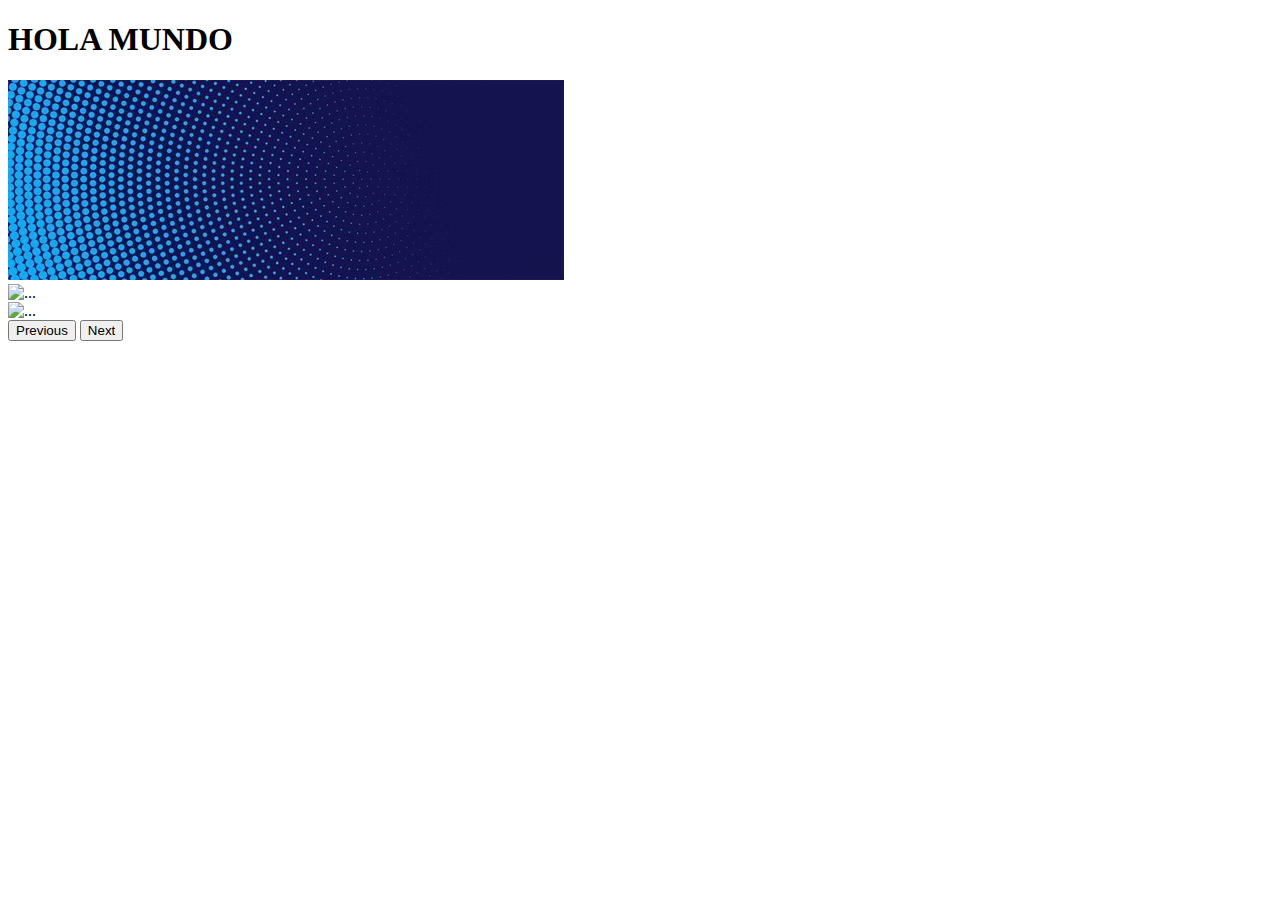
==== bootstrap.html @ 31a05607 "començament amb bootstrap" ====
<!DOCTYPE html>
<html lang="en">
<head>
    <meta charset="UTF-8">
    <meta name="viewport" content="width=device-width, initial-scale=1.0">
    <title>Document</title>
    <link rel="stylesheet" href="./css/bootstrap.css">
    <link href="https://cdn.jsdelivr.net/npm/bootstrap@5.3.2/dist/css/bootstrap.min.css" rel="stylesheet" integrity="sha384-T3c6CoIi6uLrA9TneNEoa7RxnatzjcDSCmG1MXxSR1GAsXEV/Dwwykc2MPK8M2HN" crossorigin="anonymous">
</head>
<body>

    <main class="">
        <h1 class="text-warning shadow-sm bg-secondary text-center lh-6 py-3">
            HOLA MUNDO
        </h1>

        <div id="carouselExampleControls" class="carousel slide w-50 m-auto" data-bs-ride="carousel">
            <div class="carousel-inner">
              <div class="carousel-item active">
                <img src="./img/banner_index.jpg" class="d-block w-100" alt="...">
              </div>
              <div class="carousel-item">
                <img src="..." class="d-block w-100" alt="...">
              </div>
              <div class="carousel-item">
                <img src="..." class="d-block w-100" alt="...">
              </div>
            </div>
            <button class="carousel-control-prev" type="button" data-bs-target="#carouselExampleControls" data-bs-slide="prev">
              <span class="carousel-control-prev-icon" aria-hidden="true"></span>
              <span class="visually-hidden">Previous</span>
            </button>
            <button class="carousel-control-next" type="button" data-bs-target="#carouselExampleControls" data-bs-slide="next">
              <span class="carousel-control-next-icon" aria-hidden="true"></span>
              <span class="visually-hidden">Next</span>
            </button>
          </div>
        
    </main>
    

    <script src="https://cdn.jsdelivr.net/npm/bootstrap@5.1.3/dist/js/bootstrap.bundle.min.js" integrity="sha384-ka7Sk0Gln4gmtz2MlQnikT1wXgYsOg+OMhuP+IlRH9sENBO0LRn5q+8nbTov4+1p" crossorigin="anonymous"></script>
</body>
</html>
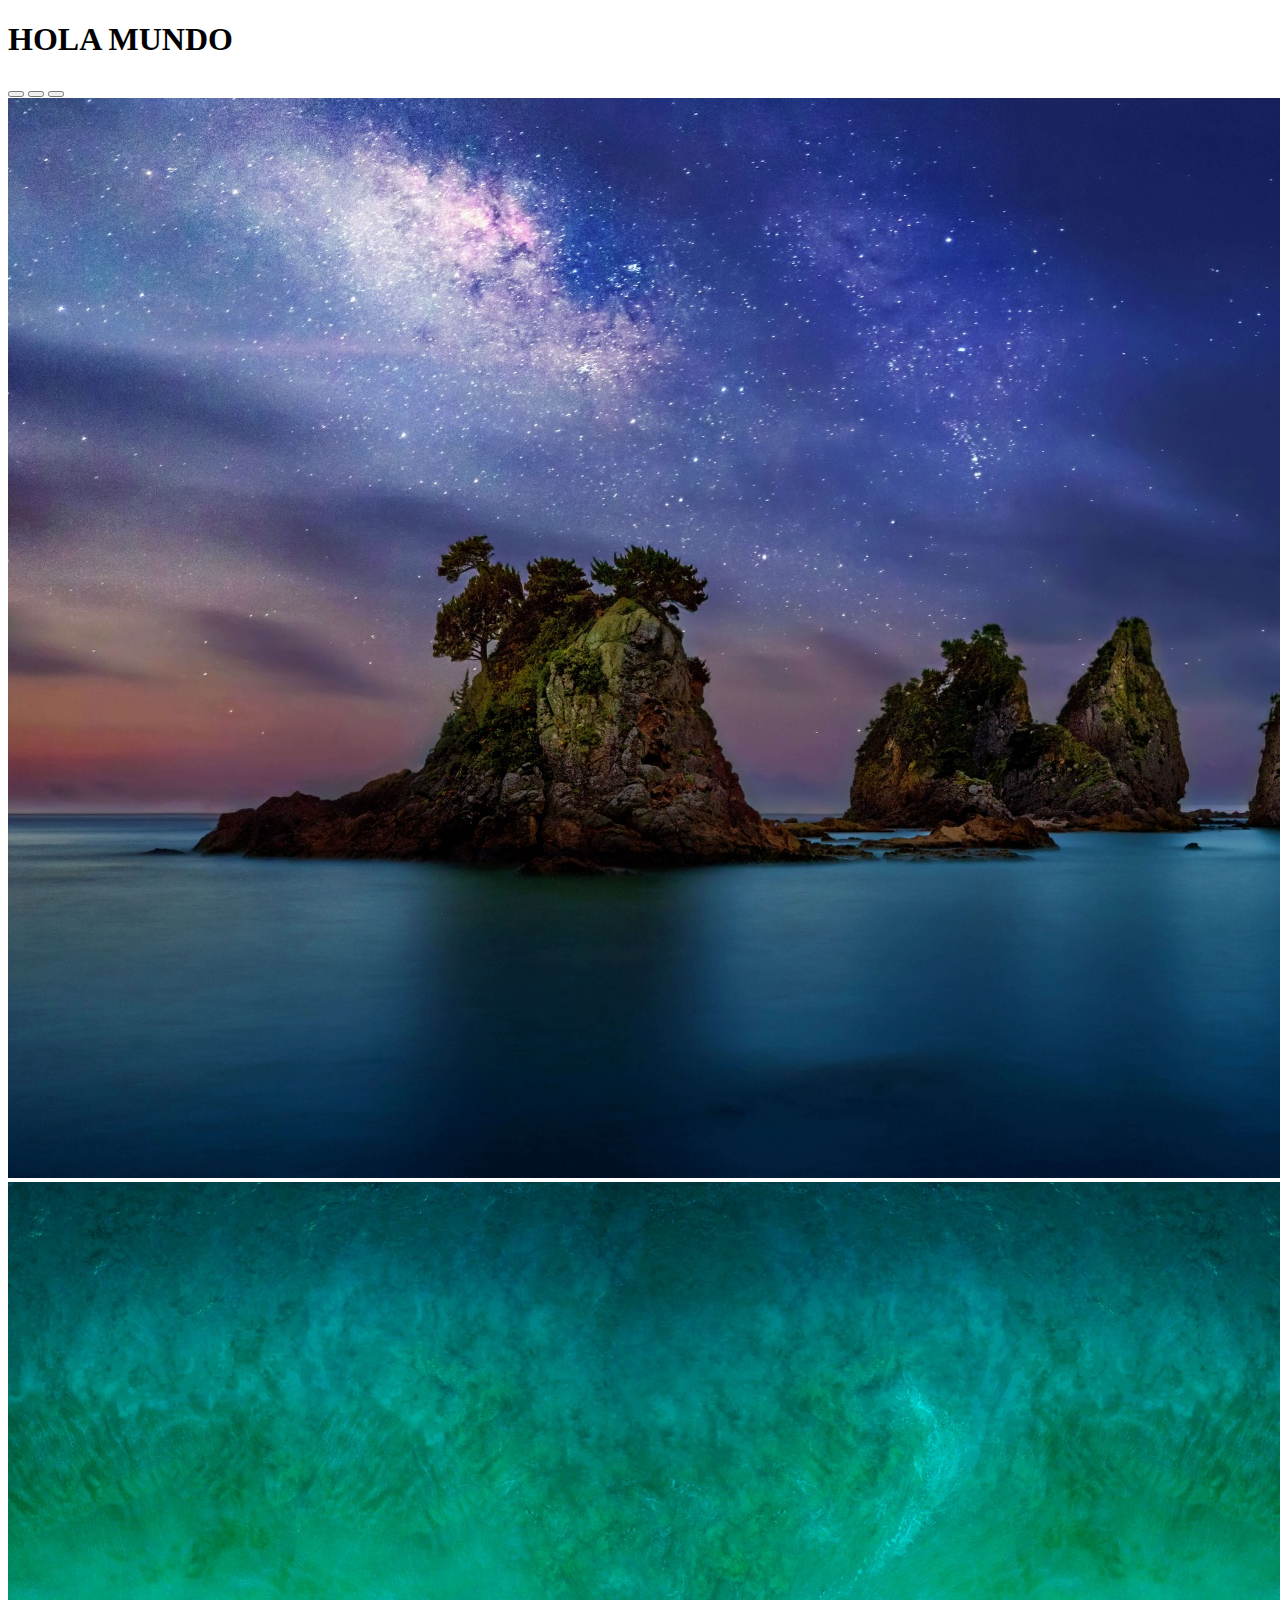
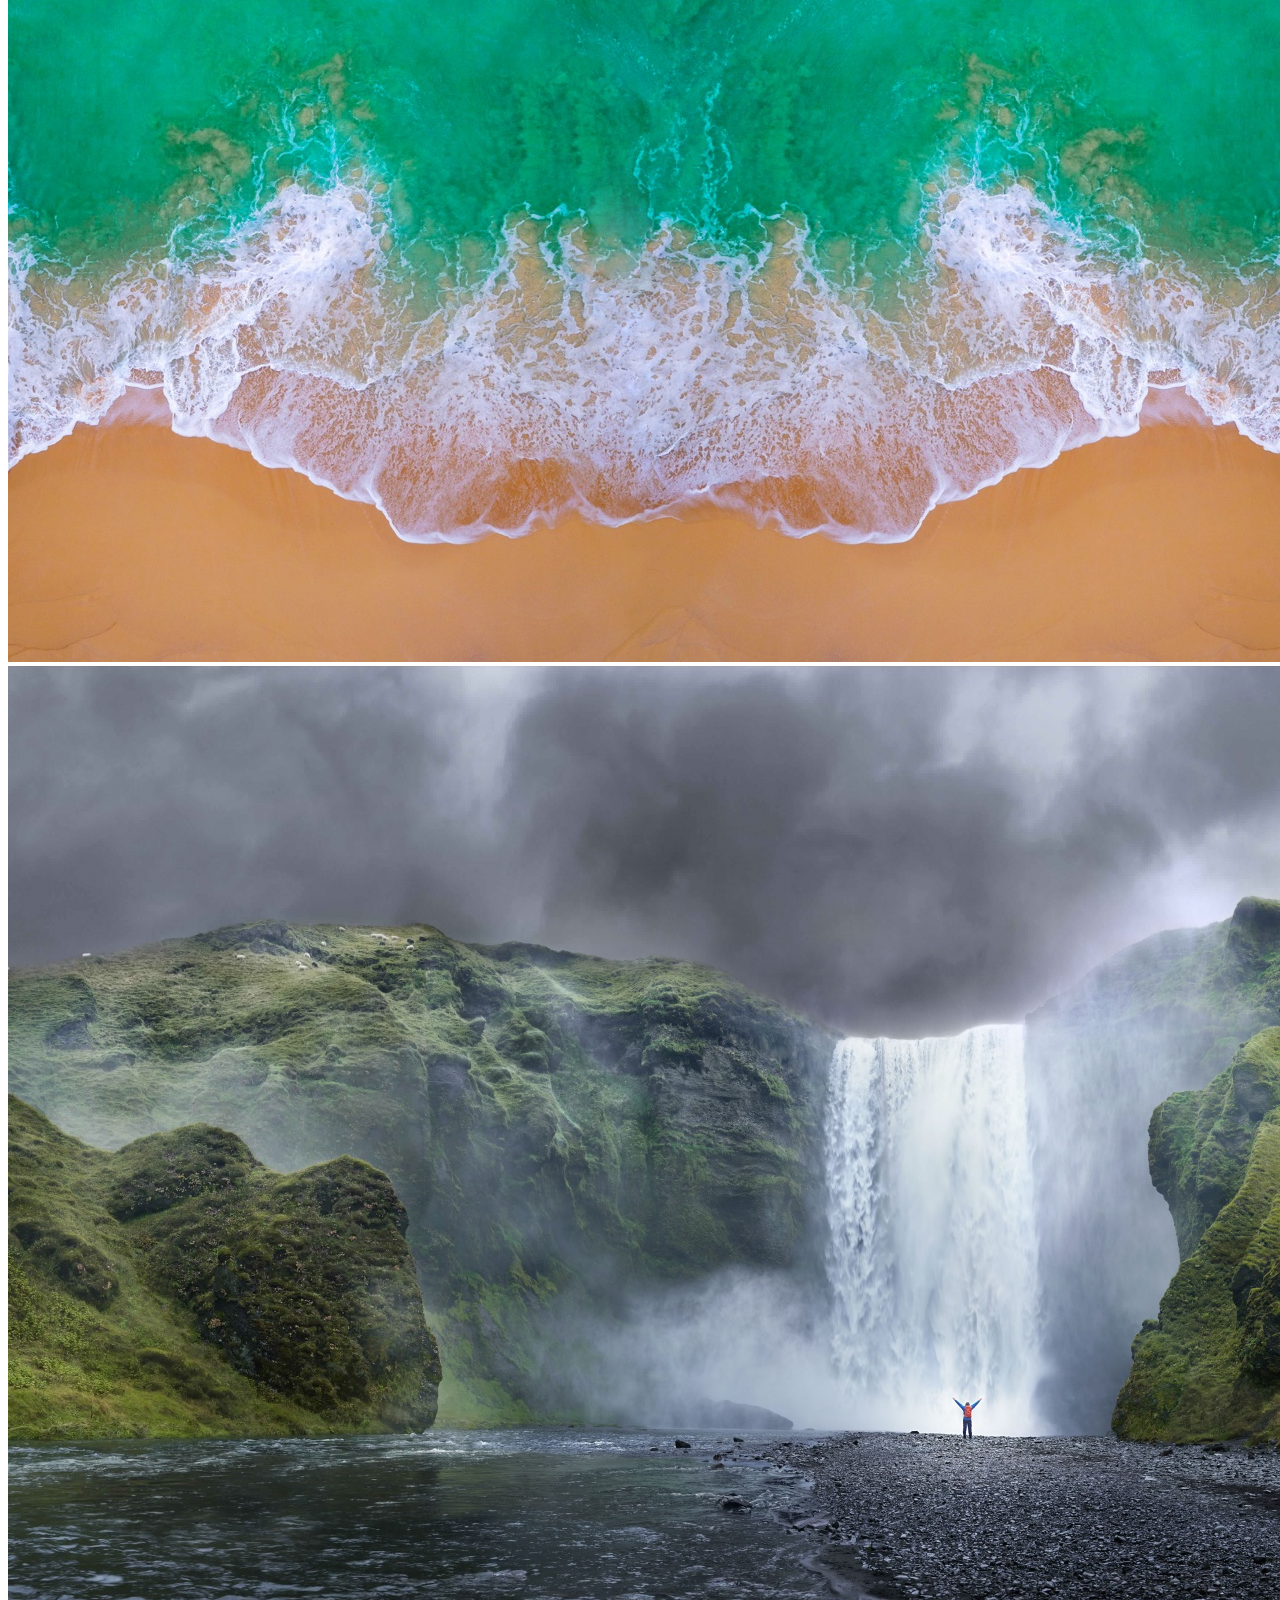
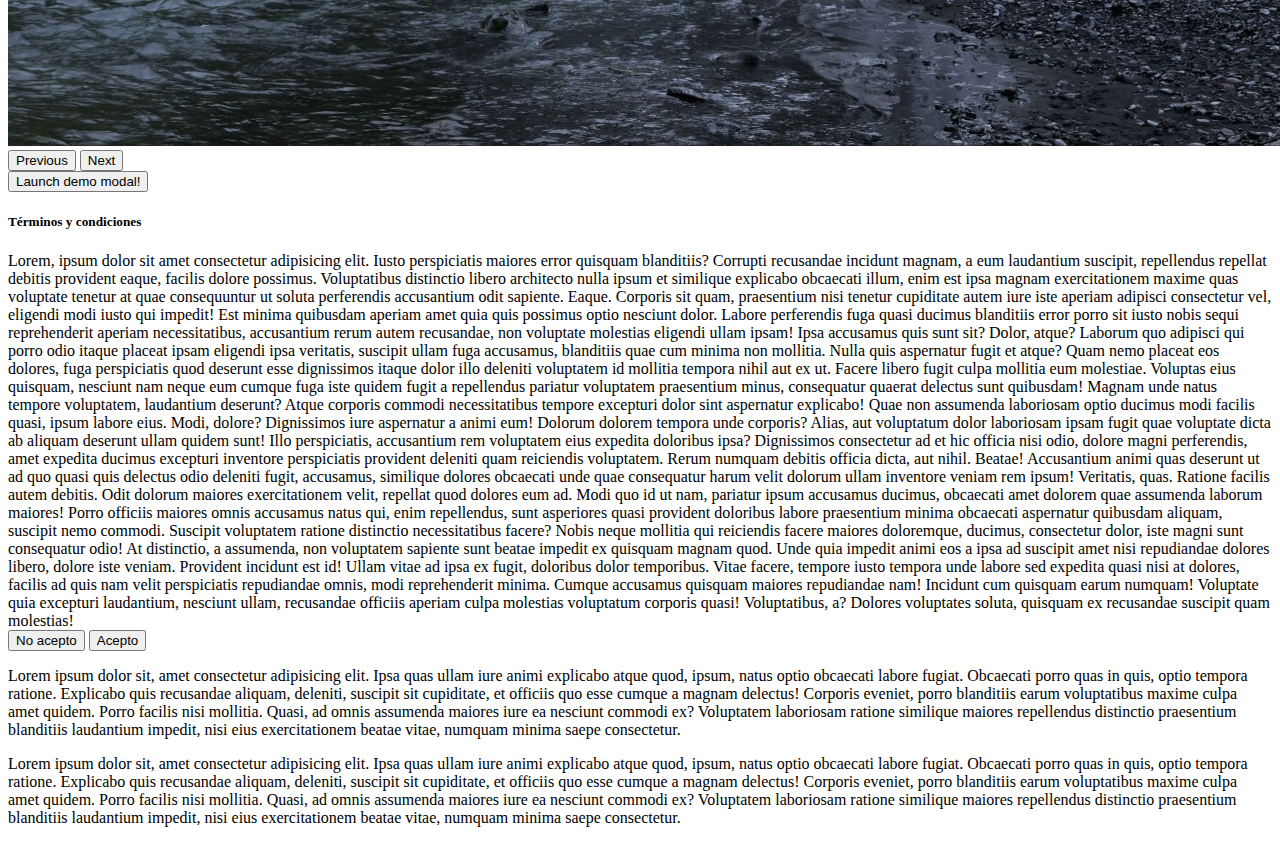
==== commit 2e73f325: "cosas de bootstrap antiguas" ====
--- a/bootstrap.html
+++ b/bootstrap.html
@@ -1,44 +1,160 @@
 <!DOCTYPE html>
 <html lang="en">
+
 <head>
-    <meta charset="UTF-8">
-    <meta name="viewport" content="width=device-width, initial-scale=1.0">
-    <title>Document</title>
-    <link rel="stylesheet" href="./css/bootstrap.css">
-    <link href="https://cdn.jsdelivr.net/npm/bootstrap@5.3.2/dist/css/bootstrap.min.css" rel="stylesheet" integrity="sha384-T3c6CoIi6uLrA9TneNEoa7RxnatzjcDSCmG1MXxSR1GAsXEV/Dwwykc2MPK8M2HN" crossorigin="anonymous">
+  <meta charset="UTF-8">
+  <meta name="viewport" content="width=device-width, initial-scale=1.0">
+  <title>Document</title>
+  <link rel="stylesheet" href="./css/bootstrap.css">
+  <link href="https://cdn.jsdelivr.net/npm/bootstrap@5.3.2/dist/css/bootstrap.min.css" rel="stylesheet"
+    integrity="sha384-T3c6CoIi6uLrA9TneNEoa7RxnatzjcDSCmG1MXxSR1GAsXEV/Dwwykc2MPK8M2HN" crossorigin="anonymous">
 </head>
+
 <body>
 
-    <main class="">
-        <h1 class="text-warning shadow-sm bg-secondary text-center lh-6 py-3">
-            HOLA MUNDO
-        </h1>
+  <main class="">
+    <h1 class="text-warning shadow-sm bg-secondary text-center lh-6 py-3">
+      HOLA MUNDO
+    </h1>
 
-        <div id="carouselExampleControls" class="carousel slide w-50 m-auto" data-bs-ride="carousel">
-            <div class="carousel-inner">
-              <div class="carousel-item active">
-                <img src="./img/banner_index.jpg" class="d-block w-100" alt="...">
-              </div>
-              <div class="carousel-item">
-                <img src="..." class="d-block w-100" alt="...">
-              </div>
-              <div class="carousel-item">
-                <img src="..." class="d-block w-100" alt="...">
-              </div>
-            </div>
-            <button class="carousel-control-prev" type="button" data-bs-target="#carouselExampleControls" data-bs-slide="prev">
-              <span class="carousel-control-prev-icon" aria-hidden="true"></span>
-              <span class="visually-hidden">Previous</span>
-            </button>
-            <button class="carousel-control-next" type="button" data-bs-target="#carouselExampleControls" data-bs-slide="next">
-              <span class="carousel-control-next-icon" aria-hidden="true"></span>
-              <span class="visually-hidden">Next</span>
-            </button>
+    <div id="carouselExampleIndicators" class="carousel slide m-auto" data-bs-ride="carousel">
+      <div class="carousel-indicators">
+        <button type="button" data-bs-target="#carouselExampleIndicators" data-bs-slide-to="0" class="active"
+          aria-current="true" aria-label="Slide 1"></button>
+        <button type="button" data-bs-target="#carouselExampleIndicators" data-bs-slide-to="1"
+          aria-label="Slide 2"></button>
+        <button type="button" data-bs-target="#carouselExampleIndicators" data-bs-slide-to="2"
+          aria-label="Slide 3"></button>
+      </div>
+      <div class="carousel-inner">
+        <div class="carousel-item active">
+          <img src="./img/img01.jpg" class="d-block w-100" alt="...">
+        </div>
+        <div class="carousel-item">
+          <img src="./img/img02.jpg" class="d-block w-100" alt="...">
+        </div>
+        <div class="carousel-item">
+          <img src="./img/img03.jpg" class="d-block w-100" alt="...">
+        </div>
+      </div>
+      <button class="carousel-control-prev" type="button" data-bs-target="#carouselExampleIndicators"
+        data-bs-slide="prev">
+        <span class="carousel-control-prev-icon" aria-hidden="true"></span>
+        <span class="visually-hidden">Previous</span>
+      </button>
+      <button class="carousel-control-next" type="button" data-bs-target="#carouselExampleIndicators"
+        data-bs-slide="next">
+        <span class="carousel-control-next-icon" aria-hidden="true"></span>
+        <span class="visually-hidden">Next</span>
+      </button>
+    </div>
+
+
+    <!-- Button trigger modal -->
+    <div class="mt-4 d-flex justify-content-center">
+      <button type="button" class="btn btn-primary" data-bs-toggle="modal" data-bs-target="#finestraModal">
+        Launch demo modal!
+      </button>
+    </div>
+
+
+    <!-- Modal -->
+    <div class="modal fade" id="finestraModal" tabindex="-1" aria-labelledby="exampleModalLabel" aria-hidden="true">
+      <div class="modal-dialog modal-dialog-scrollable">
+        <div class="modal-content">
+          <div class="modal-header">
+            <h5 class="modal-title" id="exampleModalLabel">Términos y condiciones</h5>
           </div>
-        
-    </main>
-    
+          <div class="modal-body">
+            Lorem, ipsum dolor sit amet consectetur adipisicing elit. Iusto perspiciatis maiores error quisquam
+            blanditiis? Corrupti recusandae incidunt magnam, a eum laudantium suscipit, repellendus repellat debitis
+            provident eaque, facilis dolore possimus.
+            Voluptatibus distinctio libero architecto nulla ipsum et similique explicabo obcaecati illum, enim est ipsa
+            magnam exercitationem maxime quas voluptate tenetur at quae consequuntur ut soluta perferendis accusantium
+            odit sapiente. Eaque.
+            Corporis sit quam, praesentium nisi tenetur cupiditate autem iure iste aperiam adipisci consectetur vel,
+            eligendi modi iusto qui impedit! Est minima quibusdam aperiam amet quia quis possimus optio nesciunt dolor.
+            Labore perferendis fuga quasi ducimus blanditiis error porro sit iusto nobis sequi reprehenderit aperiam
+            necessitatibus, accusantium rerum autem recusandae, non voluptate molestias eligendi ullam ipsam! Ipsa
+            accusamus quis sunt sit?
+            Dolor, atque? Laborum quo adipisci qui porro odio itaque placeat ipsam eligendi ipsa veritatis, suscipit
+            ullam fuga accusamus, blanditiis quae cum minima non mollitia. Nulla quis aspernatur fugit et atque?
+            Quam nemo placeat eos dolores, fuga perspiciatis quod deserunt esse dignissimos itaque dolor illo deleniti
+            voluptatem id mollitia tempora nihil aut ex ut. Facere libero fugit culpa mollitia eum molestiae.
+            Voluptas eius quisquam, nesciunt nam neque eum cumque fuga iste quidem fugit a repellendus pariatur
+            voluptatem praesentium minus, consequatur quaerat delectus sunt quibusdam! Magnam unde natus tempore
+            voluptatem, laudantium deserunt?
+            Atque corporis commodi necessitatibus tempore excepturi dolor sint aspernatur explicabo! Quae non assumenda
+            laboriosam optio ducimus modi facilis quasi, ipsum labore eius. Modi, dolore? Dignissimos iure aspernatur a
+            animi eum!
+            Dolorum dolorem tempora unde corporis? Alias, aut voluptatum dolor laboriosam ipsam fugit quae voluptate
+            dicta ab aliquam deserunt ullam quidem sunt! Illo perspiciatis, accusantium rem voluptatem eius expedita
+            doloribus ipsa?
+            Dignissimos consectetur ad et hic officia nisi odio, dolore magni perferendis, amet expedita ducimus
+            excepturi inventore perspiciatis provident deleniti quam reiciendis voluptatem. Rerum numquam debitis
+            officia dicta, aut nihil. Beatae!
+            Accusantium animi quas deserunt ut ad quo quasi quis delectus odio deleniti fugit, accusamus, similique
+            dolores obcaecati unde quae consequatur harum velit dolorum ullam inventore veniam rem ipsum! Veritatis,
+            quas.
+            Ratione facilis autem debitis. Odit dolorum maiores exercitationem velit, repellat quod dolores eum ad. Modi
+            quo id ut nam, pariatur ipsum accusamus ducimus, obcaecati amet dolorem quae assumenda laborum maiores!
+            Porro officiis maiores omnis accusamus natus qui, enim repellendus, sunt asperiores quasi provident
+            doloribus labore praesentium minima obcaecati aspernatur quibusdam aliquam, suscipit nemo commodi. Suscipit
+            voluptatem ratione distinctio necessitatibus facere?
+            Nobis neque mollitia qui reiciendis facere maiores doloremque, ducimus, consectetur dolor, iste magni sunt
+            consequatur odio! At distinctio, a assumenda, non voluptatem sapiente sunt beatae impedit ex quisquam magnam
+            quod.
+            Unde quia impedit animi eos a ipsa ad suscipit amet nisi repudiandae dolores libero, dolore iste veniam.
+            Provident incidunt est id! Ullam vitae ad ipsa ex fugit, doloribus dolor temporibus.
+            Vitae facere, tempore iusto tempora unde labore sed expedita quasi nisi at dolores, facilis ad quis nam
+            velit perspiciatis repudiandae omnis, modi reprehenderit minima. Cumque accusamus quisquam maiores
+            repudiandae nam!
+            Incidunt cum quisquam earum numquam! Voluptate quia excepturi laudantium, nesciunt ullam, recusandae
+            officiis aperiam culpa molestias voluptatum corporis quasi! Voluptatibus, a? Dolores voluptates soluta,
+            quisquam ex recusandae suscipit quam molestias!
+          </div>
+          <div class="modal-footer">
+            <button id="btnCancela" type="button" class="btn btn-secondary" data-bs-dismiss="modal">No acepto</button>
+            <button type="button" class="btn btn-primary" data-bs-dismiss="modal">Acepto</button>
+          </div>
+        </div>
+      </div>
+    </div>
 
-    <script src="https://cdn.jsdelivr.net/npm/bootstrap@5.1.3/dist/js/bootstrap.bundle.min.js" integrity="sha384-ka7Sk0Gln4gmtz2MlQnikT1wXgYsOg+OMhuP+IlRH9sENBO0LRn5q+8nbTov4+1p" crossorigin="anonymous"></script>
+
+    <div class="container-fluid">
+      <div class="row">
+        <p class="col-12 col-sm-6 col-lg-3 px-1 px-md-3 px-lg-5">
+          Lorem ipsum dolor sit, amet consectetur adipisicing elit. Ipsa quas ullam iure animi explicabo atque quod,
+          ipsum, natus optio obcaecati labore fugiat. Obcaecati porro quas in quis, optio tempora ratione.
+          Explicabo quis recusandae aliquam, deleniti, suscipit sit cupiditate, et officiis quo esse cumque a magnam
+          delectus! Corporis eveniet, porro blanditiis earum voluptatibus maxime culpa amet quidem. Porro facilis nisi
+          mollitia.
+          Quasi, ad omnis assumenda maiores iure ea nesciunt commodi ex? Voluptatem laboriosam ratione similique maiores
+          repellendus distinctio praesentium blanditiis laudantium impedit, nisi eius exercitationem beatae vitae,
+          numquam minima saepe consectetur.
+        </p>
+
+        <p class="col-12 col-sm-6 col-lg-9 px-1 px-md-3 px-lg-5">
+          Lorem ipsum dolor sit, amet consectetur adipisicing elit. Ipsa quas ullam iure animi explicabo atque quod,
+          ipsum, natus optio obcaecati labore fugiat. Obcaecati porro quas in quis, optio tempora ratione.
+          Explicabo quis recusandae aliquam, deleniti, suscipit sit cupiditate, et officiis quo esse cumque a magnam
+          delectus! Corporis eveniet, porro blanditiis earum voluptatibus maxime culpa amet quidem. Porro facilis nisi
+          mollitia.
+          Quasi, ad omnis assumenda maiores iure ea nesciunt commodi ex? Voluptatem laboriosam ratione similique maiores
+          repellendus distinctio praesentium blanditiis laudantium impedit, nisi eius exercitationem beatae vitae,
+          numquam minima saepe consectetur.
+        </p>
+      </div>
+    </div>
+
+
+  </main>
+
+
+  <script src="https://cdn.jsdelivr.net/npm/bootstrap@5.1.3/dist/js/bootstrap.bundle.min.js"
+    integrity="sha384-ka7Sk0Gln4gmtz2MlQnikT1wXgYsOg+OMhuP+IlRH9sENBO0LRn5q+8nbTov4+1p"
+    crossorigin="anonymous"></script>
 </body>
+
 </html>